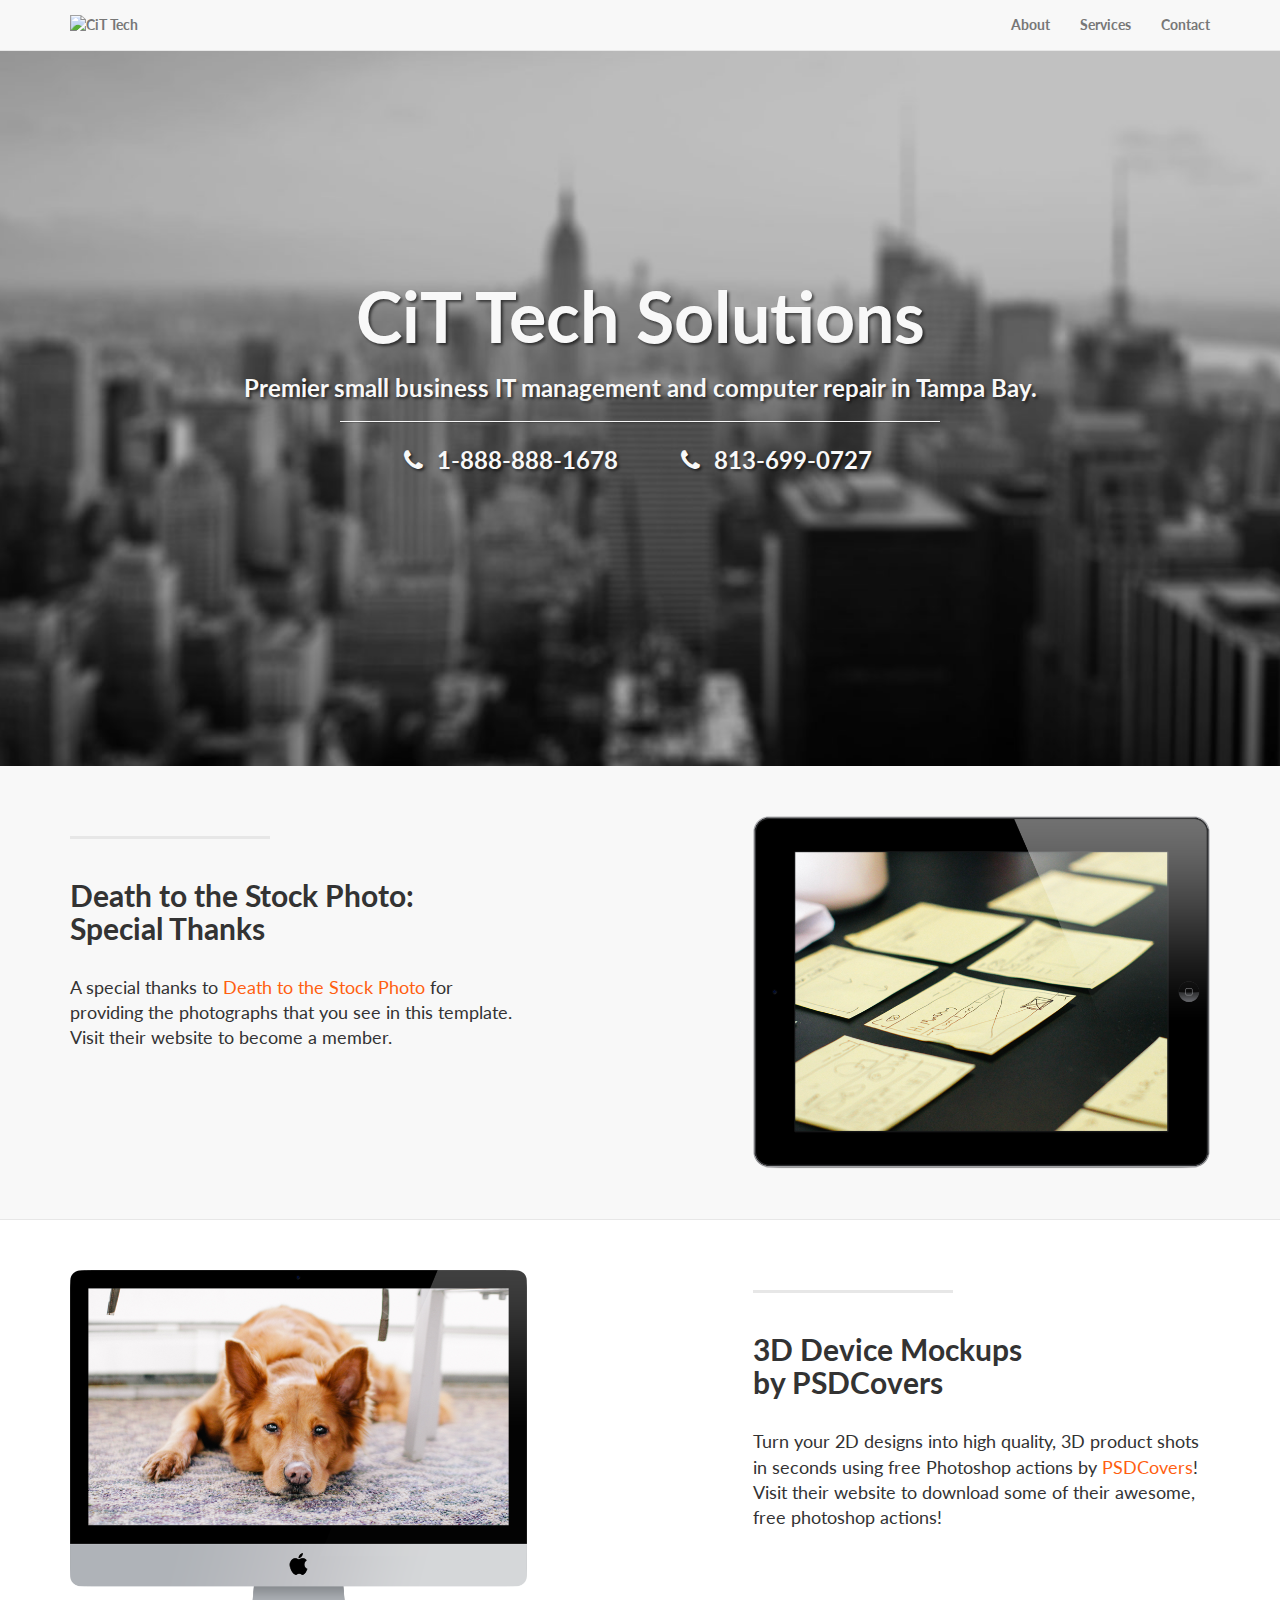
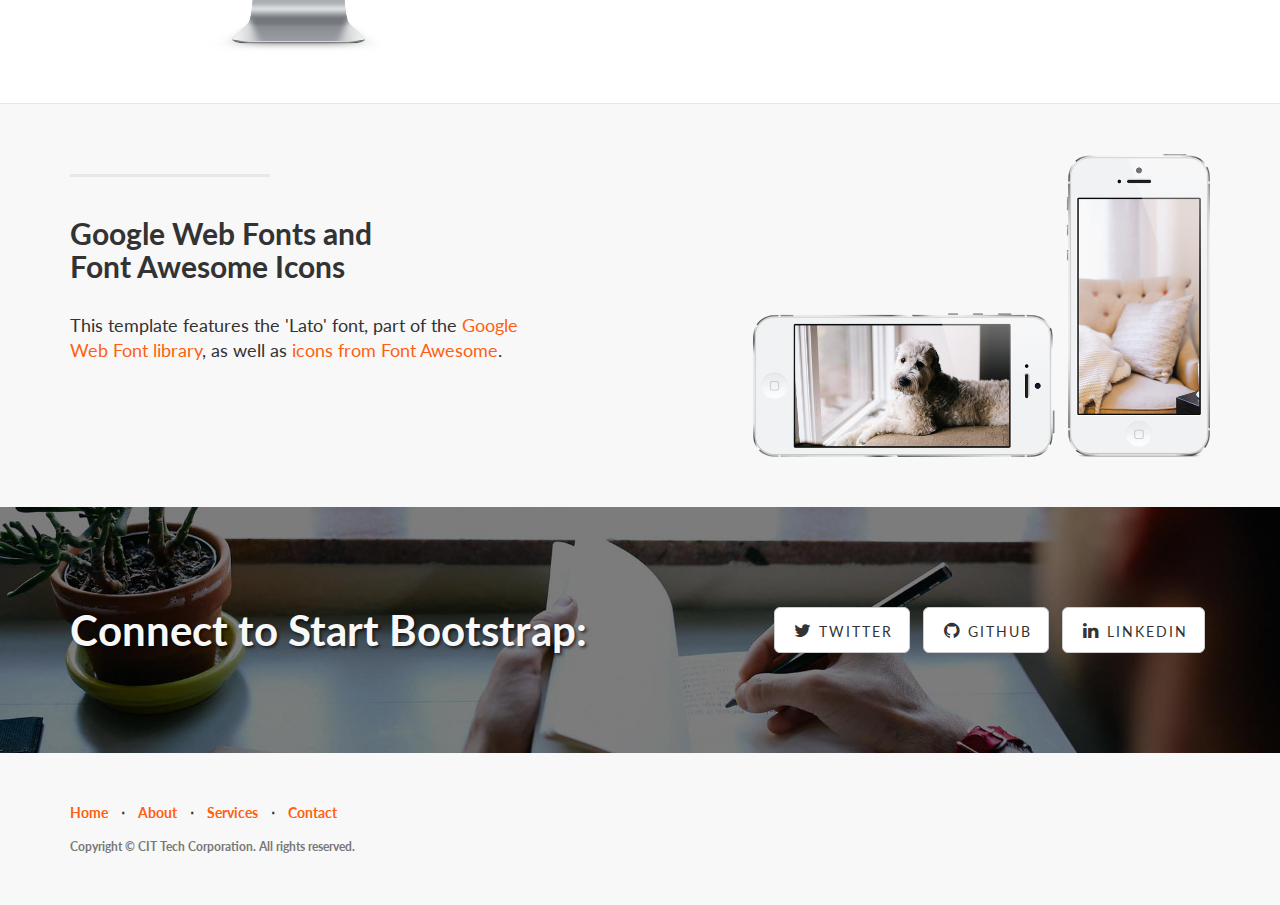
==== src/static/index.html @ b90f265b "Added phone, extra styles" ====
<!DOCTYPE html>
<html lang="en">

<head>

    <meta charset="utf-8">
    <meta http-equiv="X-UA-Compatible" content="IE=edge">
    <meta name="viewport" content="width=device-width, initial-scale=1">
    <meta name="description" content="">
    <meta name="author" content="">

    <title>CIT Tech</title>

    <!-- Bootstrap Core CSS -->
    <link href="css/bootstrap.min.css" rel="stylesheet">

    <!-- Custom CSS -->
    <link href="css/landing-page.css" rel="stylesheet">

    <!-- Custom Fonts -->
    <link href="font-awesome/css/font-awesome.min.css" rel="stylesheet" type="text/css">
    <link href="http://fonts.googleapis.com/css?family=Lato:300,400,700,300italic,400italic,700italic" rel="stylesheet" type="text/css">

    <!-- HTML5 Shim and Respond.js IE8 support of HTML5 elements and media queries -->
    <!-- WARNING: Respond.js doesn't work if you view the page via file:// -->
    <!--[if lt IE 9]>
        <script src="https://oss.maxcdn.com/libs/html5shiv/3.7.0/html5shiv.js"></script>
        <script src="https://oss.maxcdn.com/libs/respond.js/1.4.2/respond.min.js"></script>
    <![endif]-->

</head>

<body>

    <!-- Navigation -->
    <nav class="navbar navbar-default navbar-fixed-top topnav" role="navigation">
        <div class="container topnav">
            <!-- Brand and toggle get grouped for better mobile display -->
            <div class="navbar-header">
                <button type="button" class="navbar-toggle" data-toggle="collapse" data-target="#bs-example-navbar-collapse-1">
                    <span class="sr-only">Toggle navigation</span>
                    <span class="icon-bar"></span>
                    <span class="icon-bar"></span>
                    <span class="icon-bar"></span>
                </button>
                <a class="navbar-brand topnav" href="/">
                    <img src="/img/logo.png" alt="CiT Tech" style="max-width:75px; max-height:22px;">
                </a>
            </div>
            <!-- Collect the nav links, forms, and other content for toggling -->
            <div class="collapse navbar-collapse" id="bs-example-navbar-collapse-1">
                <ul class="nav navbar-nav navbar-right">
                    <li>
                        <a href="#about">About</a>
                    </li>
                    <li>
                        <a href="#services">Services</a>
                    </li>
                    <li>
                        <a href="#contact">Contact</a>
                    </li>
                </ul>
            </div>
            <!-- /.navbar-collapse -->
        </div>
        <!-- /.container -->
    </nav>


    <!-- Header -->
    <a name="about"></a>
    <div class="intro-header">
        <div class="container">

            <div class="row">
                <div class="col-lg-12">
                    <div class="intro-message">
                        <h1>CiT Tech Solutions</h1>
                        <h3>Premier small business IT management and computer repair in Tampa Bay.</h3>
                        <hr class="intro-divider">
                        <ul class="list-inline ">
                            <li style=""><span class="fa fa-phone"></span> 1-888-888-1678</li>
                            <li style=""><span class="fa fa-phone"></span> 813-699-0727</li>
                        </ul>
                    </div>
                </div>
            </div>

        </div>
        <!-- /.container -->

    </div>
    <!-- /.intro-header -->

    <!-- Page Content -->

	<a  name="services"></a>
    <div class="content-section-a">

        <div class="container">
            <div class="row">
                <div class="col-lg-5 col-sm-6">
                    <hr class="section-heading-spacer">
                    <div class="clearfix"></div>
                    <h2 class="section-heading">Death to the Stock Photo:<br>Special Thanks</h2>
                    <p class="lead">A special thanks to <a target="_blank" href="http://join.deathtothestockphoto.com/">Death to the Stock Photo</a> for providing the photographs that you see in this template. Visit their website to become a member.</p>
                </div>
                <div class="col-lg-5 col-lg-offset-2 col-sm-6">
                    <img class="img-responsive" src="img/ipad.png" alt="">
                </div>
            </div>

        </div>
        <!-- /.container -->

    </div>
    <!-- /.content-section-a -->

    <div class="content-section-b">

        <div class="container">

            <div class="row">
                <div class="col-lg-5 col-lg-offset-1 col-sm-push-6  col-sm-6">
                    <hr class="section-heading-spacer">
                    <div class="clearfix"></div>
                    <h2 class="section-heading">3D Device Mockups<br>by PSDCovers</h2>
                    <p class="lead">Turn your 2D designs into high quality, 3D product shots in seconds using free Photoshop actions by <a target="_blank" href="http://www.psdcovers.com/">PSDCovers</a>! Visit their website to download some of their awesome, free photoshop actions!</p>
                </div>
                <div class="col-lg-5 col-sm-pull-6  col-sm-6">
                    <img class="img-responsive" src="img/dog.png" alt="">
                </div>
            </div>

        </div>
        <!-- /.container -->

    </div>
    <!-- /.content-section-b -->

    <div class="content-section-a">

        <div class="container">

            <div class="row">
                <div class="col-lg-5 col-sm-6">
                    <hr class="section-heading-spacer">
                    <div class="clearfix"></div>
                    <h2 class="section-heading">Google Web Fonts and<br>Font Awesome Icons</h2>
                    <p class="lead">This template features the 'Lato' font, part of the <a target="_blank" href="http://www.google.com/fonts">Google Web Font library</a>, as well as <a target="_blank" href="http://fontawesome.io">icons from Font Awesome</a>.</p>
                </div>
                <div class="col-lg-5 col-lg-offset-2 col-sm-6">
                    <img class="img-responsive" src="img/phones.png" alt="">
                </div>
            </div>

        </div>
        <!-- /.container -->

    </div>
    <!-- /.content-section-a -->

	<a  name="contact"></a>
    <div class="banner">

        <div class="container">

            <div class="row">
                <div class="col-lg-6">
                    <h2>Connect to Start Bootstrap:</h2>
                </div>
                <div class="col-lg-6">
                    <ul class="list-inline banner-social-buttons">
                        <li>
                            <a href="https://twitter.com/SBootstrap" class="btn btn-default btn-lg"><i class="fa fa-twitter fa-fw"></i> <span class="network-name">Twitter</span></a>
                        </li>
                        <li>
                            <a href="https://github.com/IronSummitMedia/startbootstrap" class="btn btn-default btn-lg"><i class="fa fa-github fa-fw"></i> <span class="network-name">Github</span></a>
                        </li>
                        <li>
                            <a href="#" class="btn btn-default btn-lg"><i class="fa fa-linkedin fa-fw"></i> <span class="network-name">Linkedin</span></a>
                        </li>
                    </ul>
                </div>
            </div>

        </div>
        <!-- /.container -->

    </div>
    <!-- /.banner -->

    <!-- Footer -->
    <footer>
        <div class="container">
            <div class="row">
                <div class="col-lg-12">
                    <ul class="list-inline">
                        <li>
                            <a href="#">Home</a>
                        </li>
                        <li class="footer-menu-divider">&sdot;</li>
                        <li>
                            <a href="#about">About</a>
                        </li>
                        <li class="footer-menu-divider">&sdot;</li>
                        <li>
                            <a href="#services">Services</a>
                        </li>
                        <li class="footer-menu-divider">&sdot;</li>
                        <li>
                            <a href="#contact">Contact</a>
                        </li>
                    </ul>
                    <p class="copyright text-muted small">Copyright &copy; CIT Tech Corporation. All rights reserved.</p>
                </div>
            </div>
        </div>
    </footer>

    <!-- jQuery -->
    <script src="js/jquery.js"></script>

    <!-- Bootstrap Core JavaScript -->
    <script src="js/bootstrap.min.js"></script>

</body>

</html>
---- src/static/css/landing-page.css ----
/*!
 * Start Bootstrap - Landing Page Bootstrap Theme (http://startbootstrap.com)
 * Code licensed under the Apache License v2.0.
 * For details, see http://www.apache.org/licenses/LICENSE-2.0.
 */

body,
html {
    width: 100%;
    height: 100%;
}

body,
h1,
h2,
h3,
h4,
h5,
h6 {
    font-family: "Lato","Helvetica Neue",Helvetica,Arial,sans-serif;
    font-weight: 700;
}

a {
    color: #ff5f11;
}

a:hover, a:focus {
    color: #b75f34;
}

.topnav {
    font-size: 14px; 
}

.lead {
    font-size: 18px;
    font-weight: 400;
}

.intro-header {
    padding-top: 50px; /* If you're making other pages, make sure there is 50px of padding to make sure the navbar doesn't overlap content! */
    padding-bottom: 50px;
    text-align: center;
    color: #f8f8f8;
    background: url(../img/intro-city-bg2.jpg) no-repeat center center;
    background-size: cover;
}

.intro-message {
    position: relative;
    padding-top: 20%;
    padding-bottom: 20%;
}

.intro-message > h1 {
    margin: 0;
    text-shadow: 2px 2px 3px rgba(0,0,0,0.6);
    font-size: 5em;
}

.intro-divider {
    width: 600px;
    border-top: 1px solid #f8f8f8;
    border-bottom: 1px solid rgba(0,0,0,0.2);
}

.intro-message > h3 {
    text-shadow: 2px 2px 3px rgba(0,0,0,0.6);
}

.intro-message > ul.list-inline li:last-child {
    margin-left: 35px;
}

.intro-message > ul.list-inline li {
    font-size: 24px;
    margin: 0 15px;
    text-shadow: 2px 2px 3px rgba(0,0,0,0.6);
}

.intro-message > ul.list-inline li > span.fa {
    margin-right: 8px;
}

@media(max-width:767px) {
    .intro-message {
        padding-bottom: 15%;
    }

    .intro-message > h1 {
        font-size: 3em;
    }

    ul.intro-social-buttons > li {
        display: block;
        margin-bottom: 20px;
        padding: 0;
    }

    ul.intro-social-buttons > li:last-child {
        margin-bottom: 0;
    }

    .intro-divider {
        width: 100%;
    }
}

.network-name {
    text-transform: uppercase;
    font-size: 14px;
    font-weight: 400;
    letter-spacing: 2px;
}

.content-section-a {
    padding: 50px 0;
    background-color: #f8f8f8;
}

.content-section-b {
    padding: 50px 0;
    border-top: 1px solid #e7e7e7;
    border-bottom: 1px solid #e7e7e7;
}

.section-heading {
    margin-bottom: 30px;
}

.section-heading-spacer {
    float: left;
    width: 200px;
    border-top: 3px solid #e7e7e7;
}

.banner {
    padding: 100px 0;
    color: #f8f8f8;
    background: url(../img/banner-bg.jpg) no-repeat center center;
    background-size: cover;
}

.banner h2 {
    margin: 0;
    text-shadow: 2px 2px 3px rgba(0,0,0,0.6);
    font-size: 3em;
}

.banner ul {
    margin-bottom: 0;
}

.banner-social-buttons {
    float: right;
    margin-top: 0;
}

@media(max-width:1199px) {
    ul.banner-social-buttons {
        float: left;
        margin-top: 15px;
    }
}

@media(max-width:767px) {
    .banner h2 {
        margin: 0;
        text-shadow: 2px 2px 3px rgba(0,0,0,0.6);
        font-size: 3em;
    }

    ul.banner-social-buttons > li {
        display: block;
        margin-bottom: 20px;
        padding: 0;
    }

    ul.banner-social-buttons > li:last-child {
        margin-bottom: 0;
    }
}

footer {
    padding: 50px 0;
    background-color: #f8f8f8;
}

p.copyright {
    margin: 15px 0 0;
}
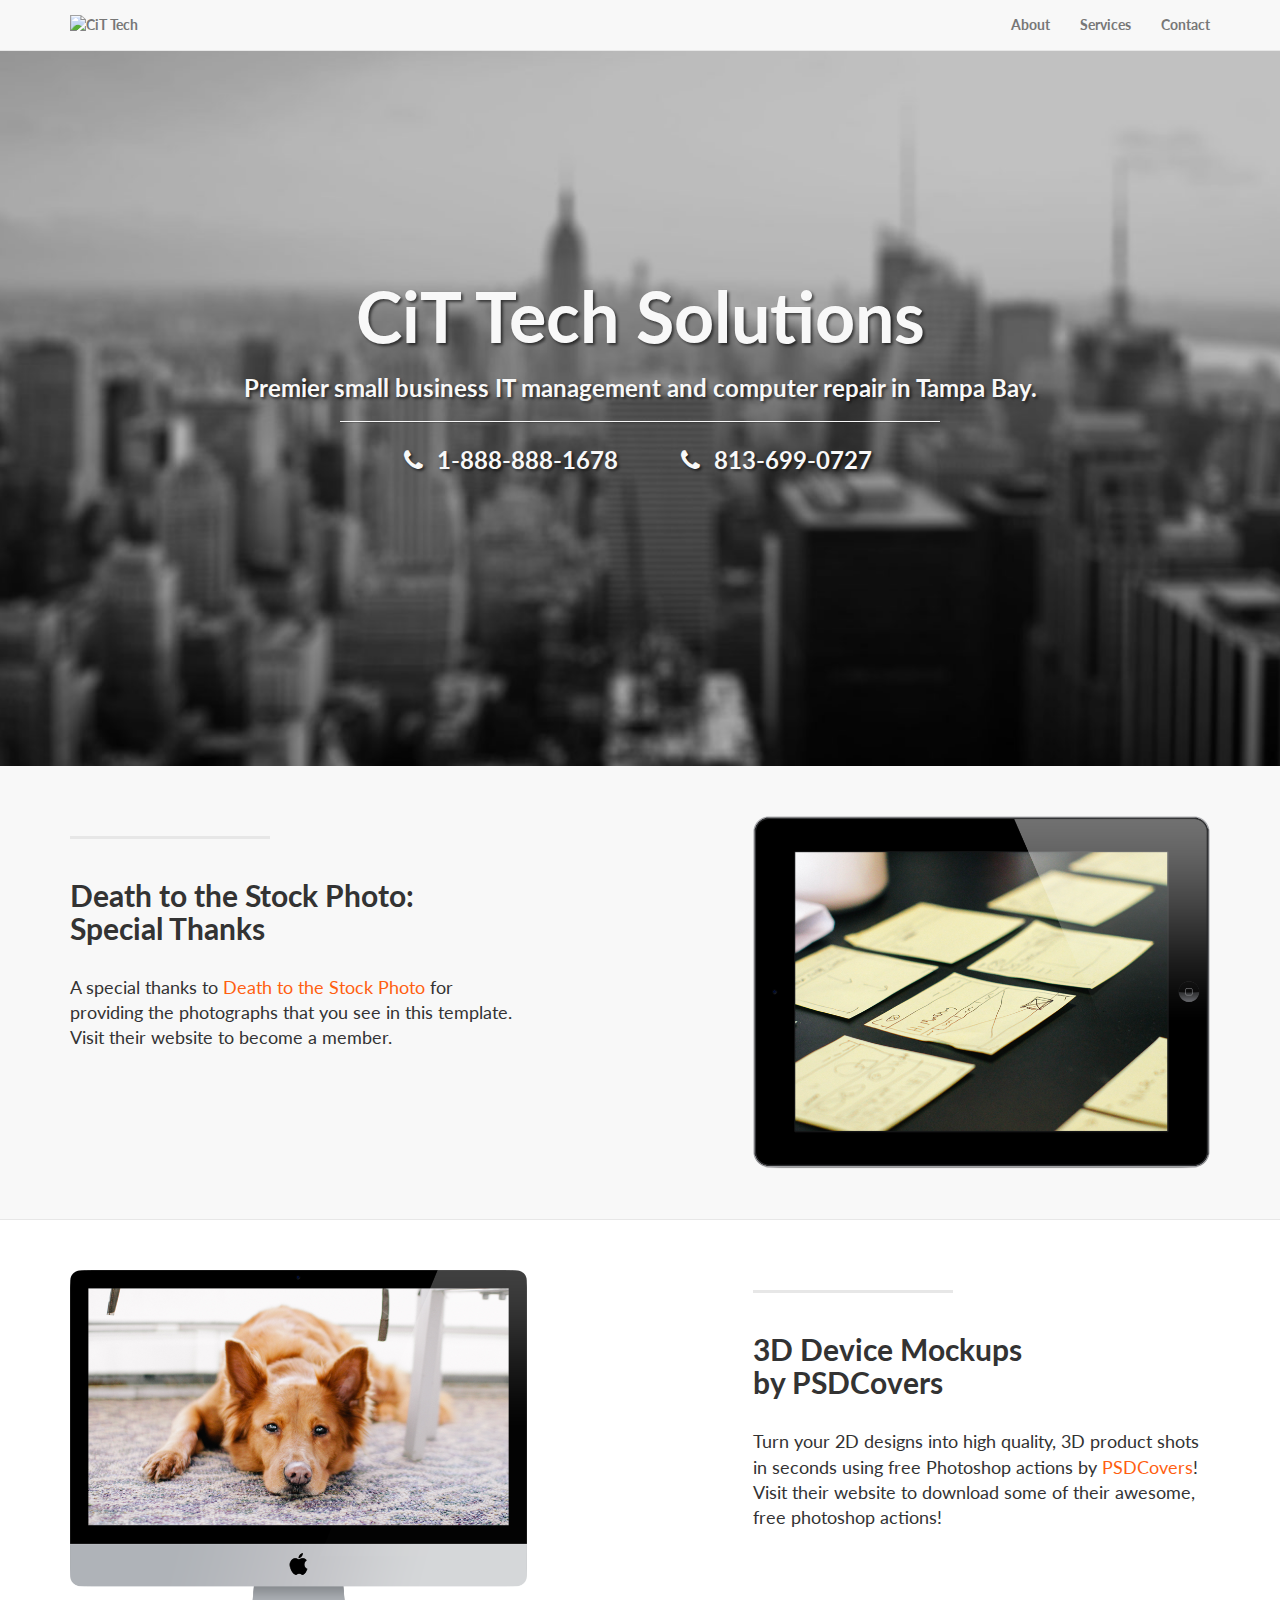
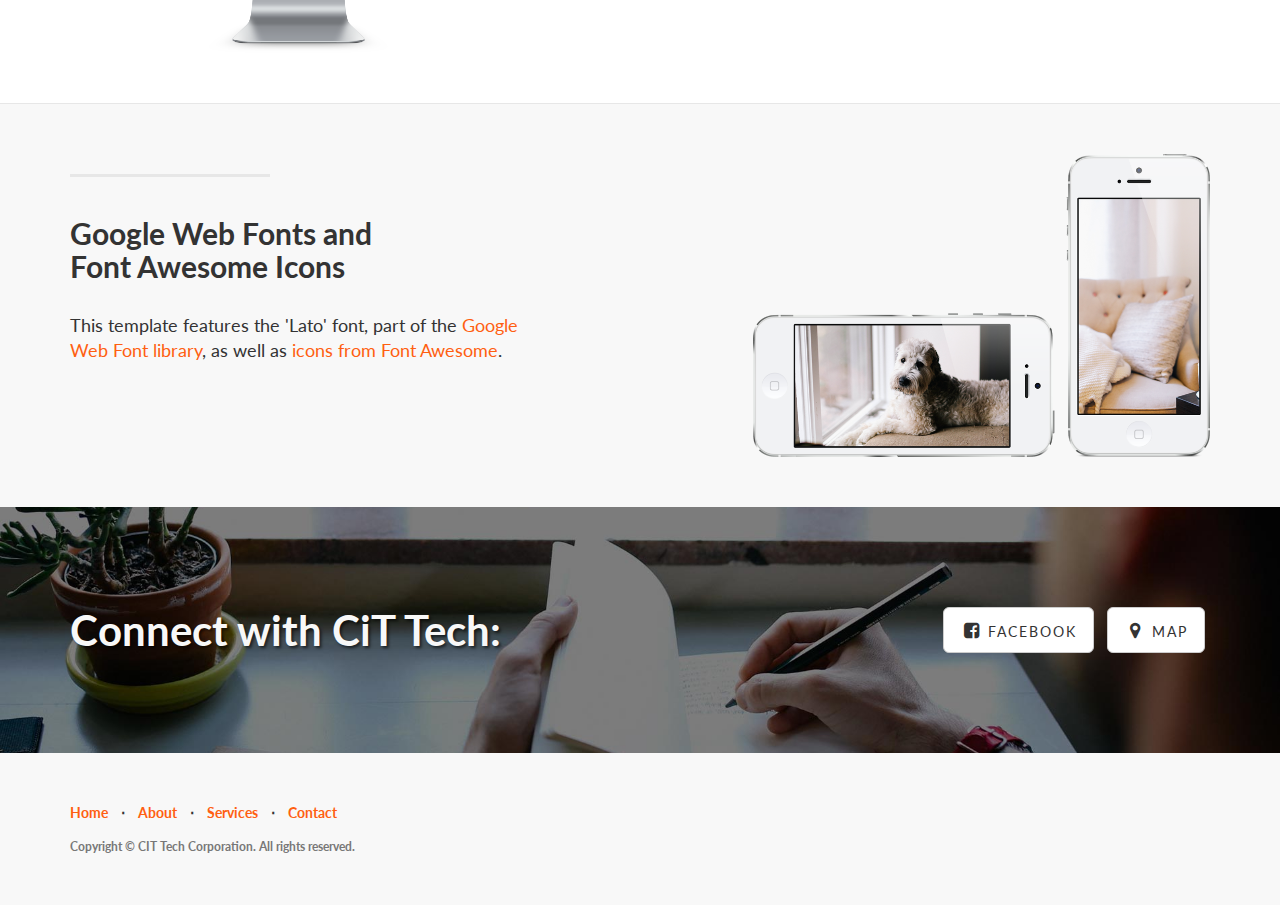
==== commit b93b9aaa: "More updates, social, etc" ====
--- a/src/static/index.html
+++ b/src/static/index.html
@@ -167,18 +167,15 @@
 
             <div class="row">
                 <div class="col-lg-6">
-                    <h2>Connect to Start Bootstrap:</h2>
+                    <h2>Connect with CiT Tech:</h2>
                 </div>
                 <div class="col-lg-6">
                     <ul class="list-inline banner-social-buttons">
                         <li>
-                            <a href="https://twitter.com/SBootstrap" class="btn btn-default btn-lg"><i class="fa fa-twitter fa-fw"></i> <span class="network-name">Twitter</span></a>
-                        </li>
-                        <li>
-                            <a href="https://github.com/IronSummitMedia/startbootstrap" class="btn btn-default btn-lg"><i class="fa fa-github fa-fw"></i> <span class="network-name">Github</span></a>
-                        </li>
-                        <li>
-                            <a href="#" class="btn btn-default btn-lg"><i class="fa fa-linkedin fa-fw"></i> <span class="network-name">Linkedin</span></a>
+                            <a href="https://www.facebook.com/CITtechcorporation" class="btn btn-default btn-lg"><i class="fa fa-facebook-square fa-fw"></i> <span class="network-name">Facebook</span></a>
+                        </li>
+                        <li>
+                            <a href="https://goo.gl/maps/MzI7w" class="btn btn-default btn-lg"><i class="fa fa-map-marker fa-fw"></i> <span class="network-name">Map</span></a>
                         </li>
                     </ul>
                 </div>
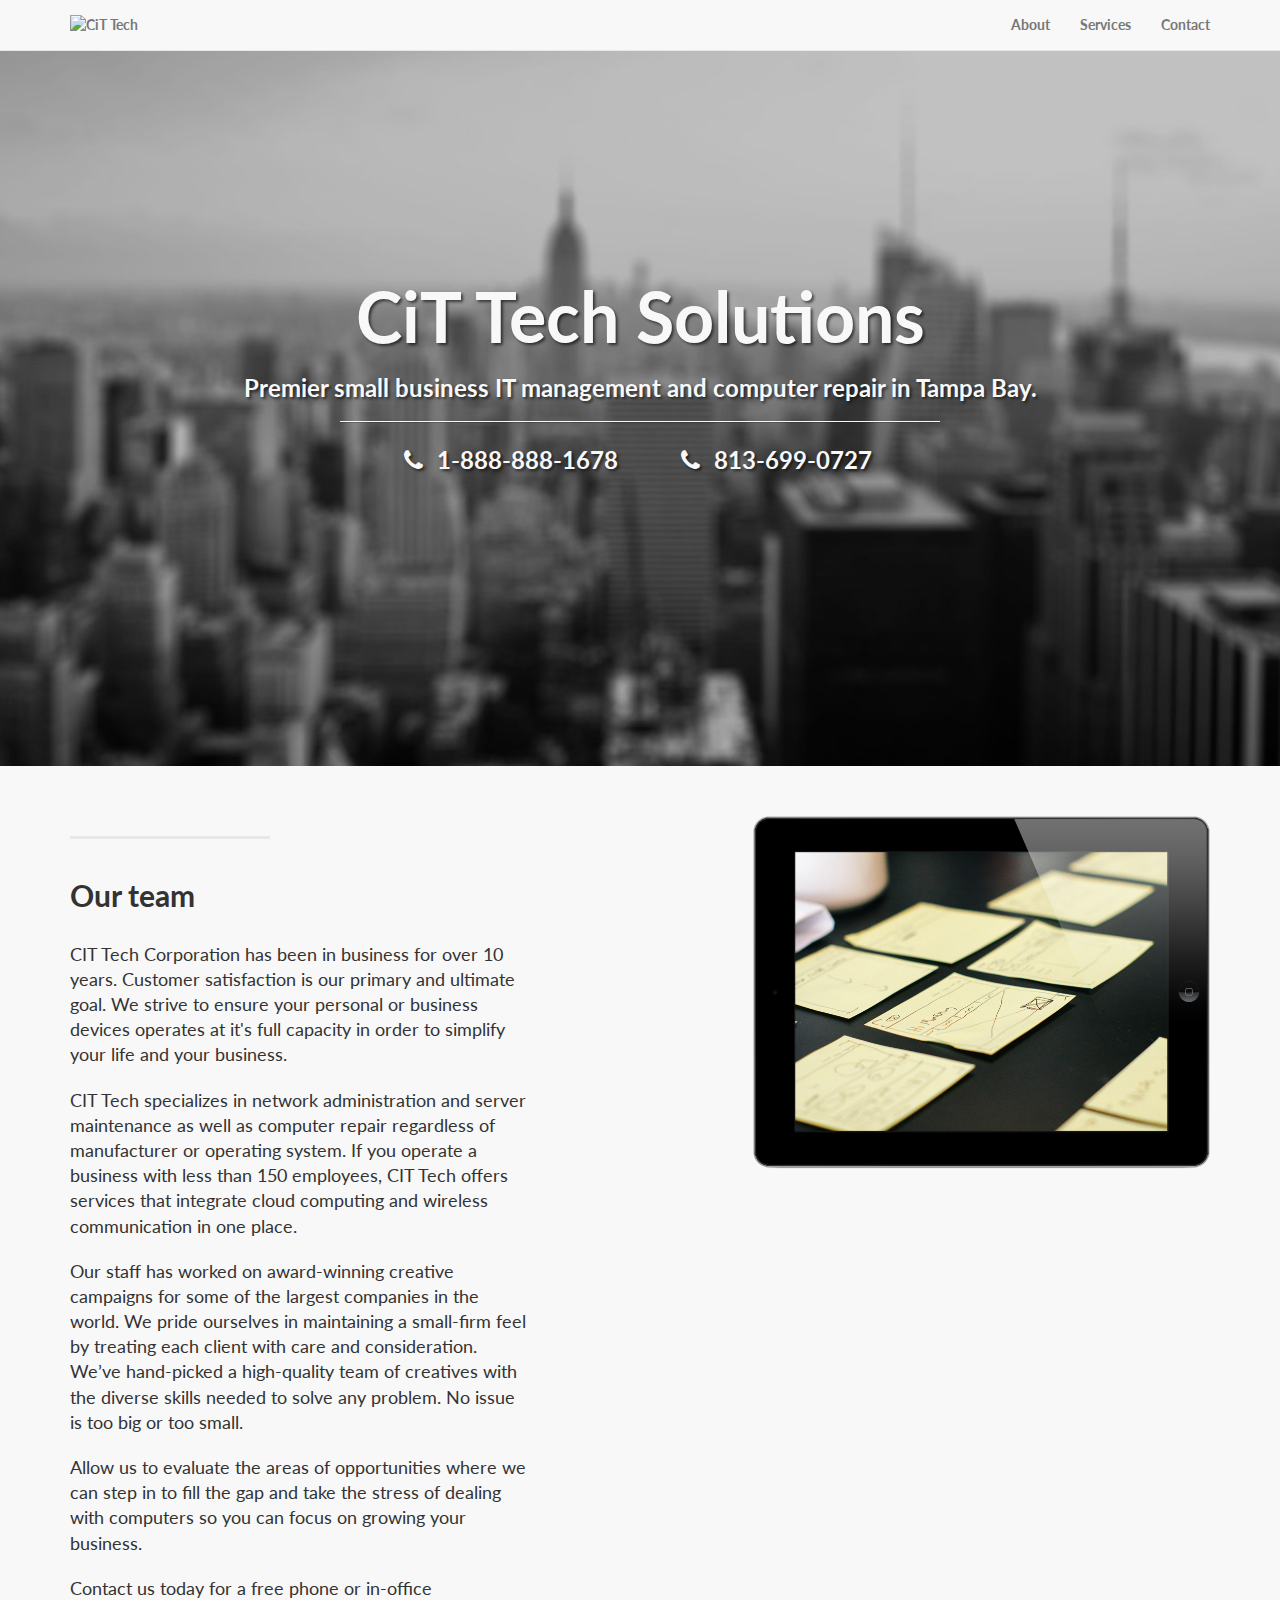
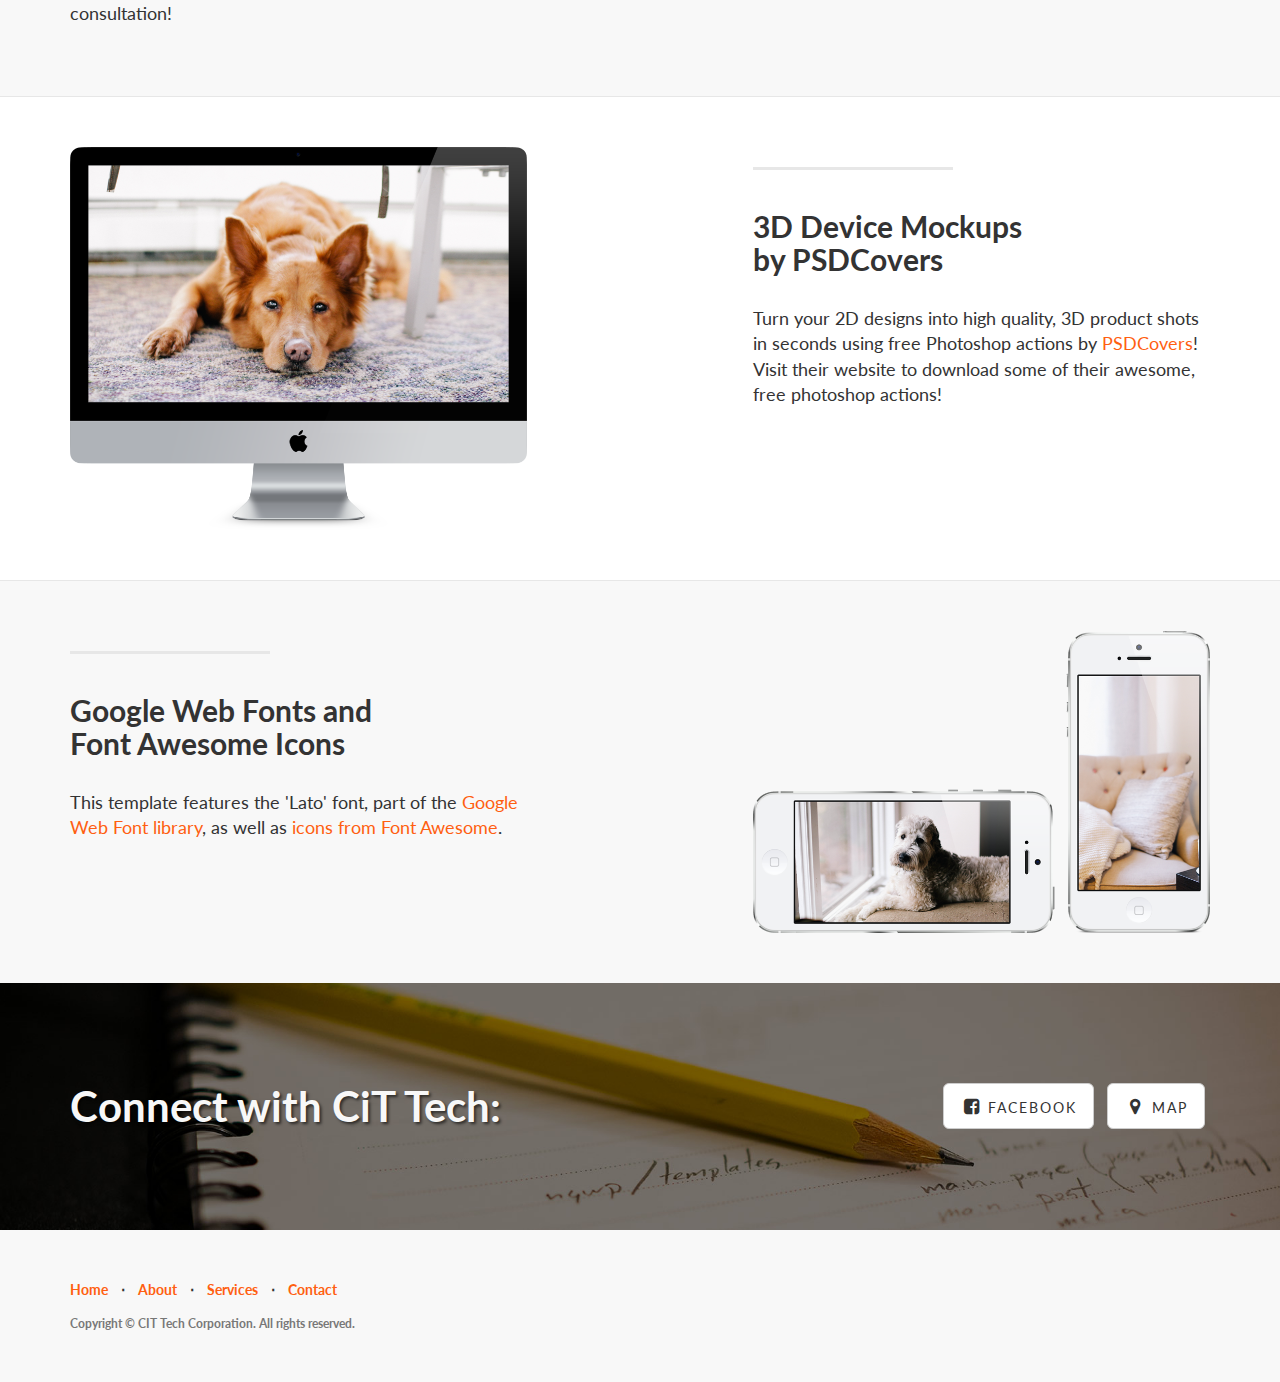
==== commit fa268833: "Added team text" ====
--- a/src/static/index.html
+++ b/src/static/index.html
@@ -102,8 +102,17 @@
                 <div class="col-lg-5 col-sm-6">
                     <hr class="section-heading-spacer">
                     <div class="clearfix"></div>
-                    <h2 class="section-heading">Death to the Stock Photo:<br>Special Thanks</h2>
-                    <p class="lead">A special thanks to <a target="_blank" href="http://join.deathtothestockphoto.com/">Death to the Stock Photo</a> for providing the photographs that you see in this template. Visit their website to become a member.</p>
+                    <h2 class="section-heading">Our team</h2>
+                    <p class="lead">CIT Tech Corporation has been in business for over 10 years. Customer satisfaction is our primary and ultimate goal. We strive to ensure your personal or business devices operates at it's full capacity in order to simplify your life and your business.</p>
+
+                    <p class="lead">CIT Tech specializes in network administration and server maintenance as well as computer repair regardless of manufacturer or operating system. 
+If you operate a business with less than 150 employees, CIT Tech offers services that  integrate cloud computing and wireless communication in one place.</p>
+
+                    <p class="lead">Our staff has worked on award-winning creative campaigns for some of the largest companies in the world. We pride ourselves in maintaining a small-firm feel by treating each client with care and consideration. We’ve hand-picked a high-quality team of creatives with the diverse skills needed to solve any problem. No issue is too big or too small.</p>
+
+                    <p class="lead">Allow us to evaluate the areas of opportunities where we can step in to fill the gap and take the stress of dealing with computers so you can focus on growing your business.</p>
+
+                    <p class="lead">Contact us today for a free phone or in-office consultation!</p>
                 </div>
                 <div class="col-lg-5 col-lg-offset-2 col-sm-6">
                     <img class="img-responsive" src="img/ipad.png" alt="">
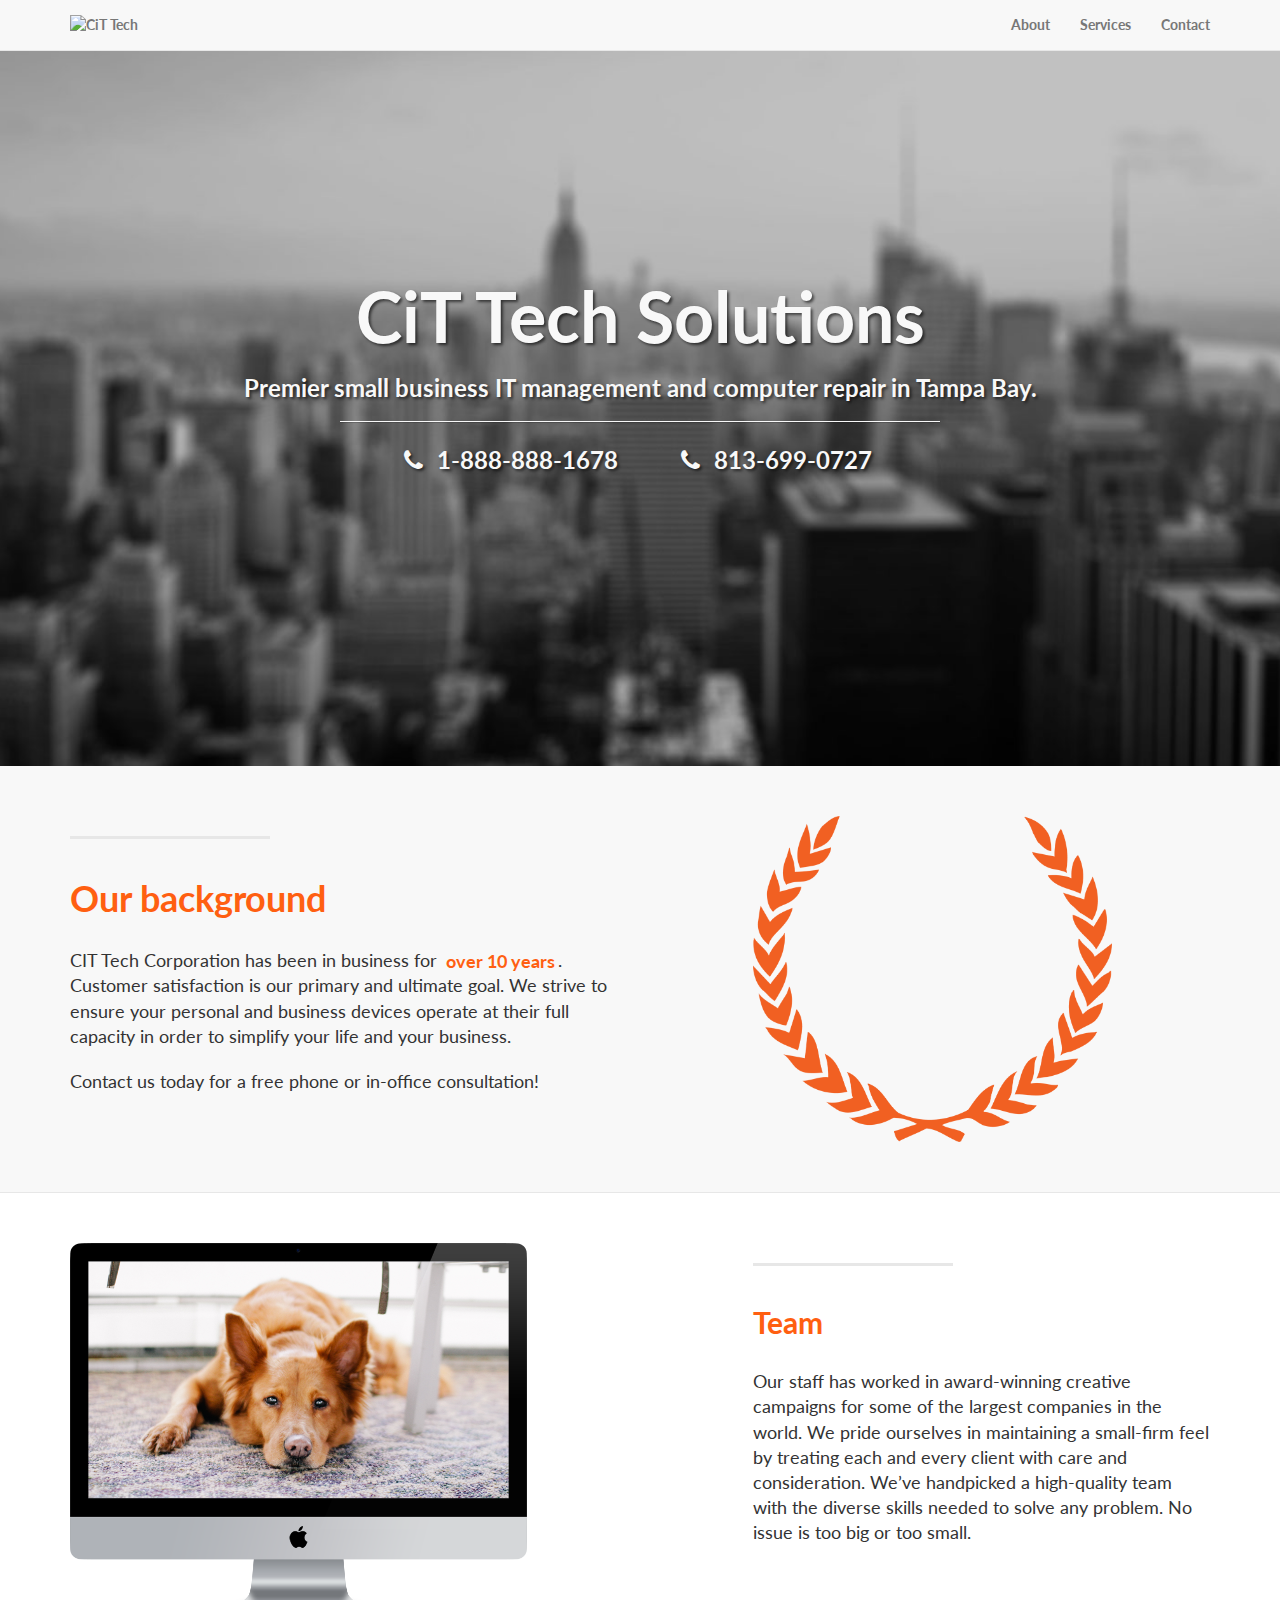
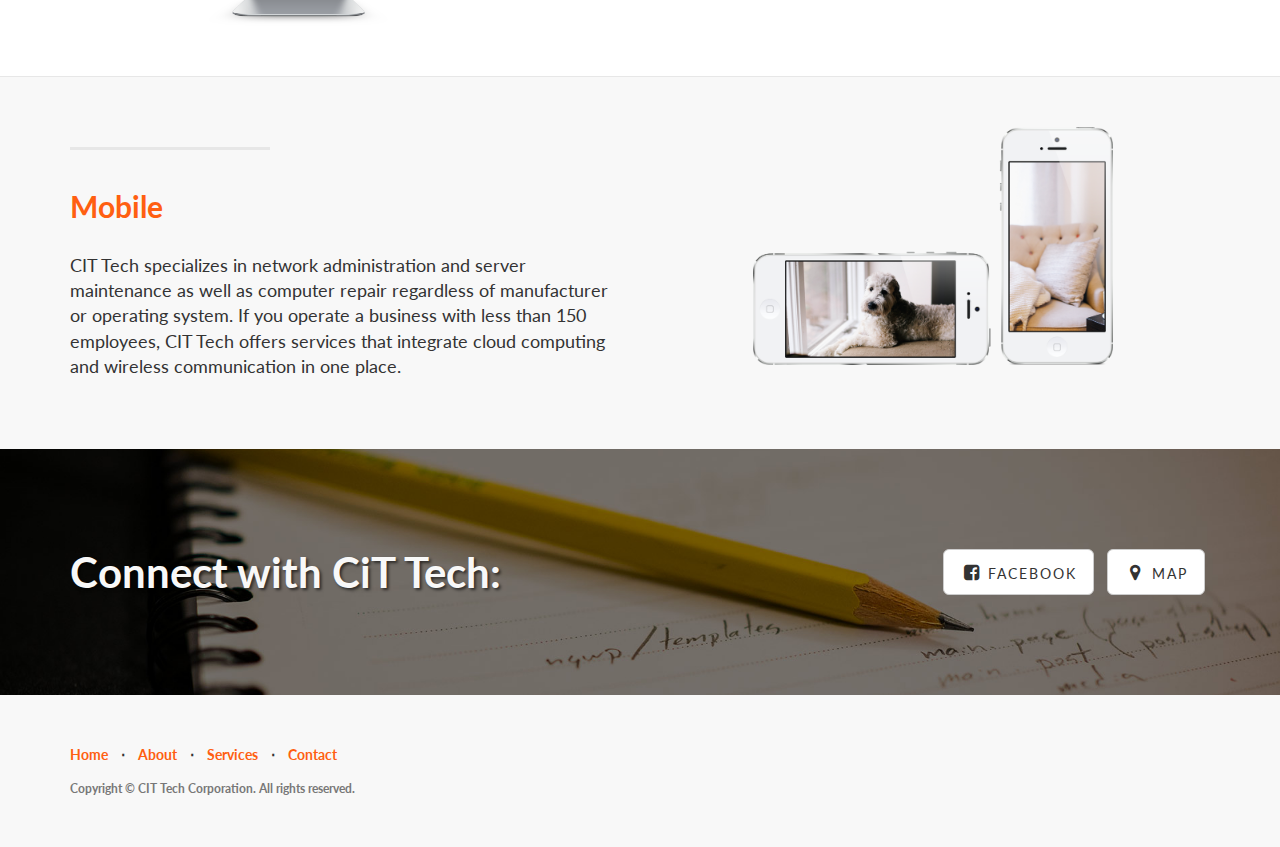
==== commit 5aa5f062: "Text changes, added olive wreath" ====
--- a/src/static/index.html
+++ b/src/static/index.html
@@ -99,23 +99,16 @@
 
         <div class="container">
             <div class="row">
-                <div class="col-lg-5 col-sm-6">
+                <div class="col-lg-6 col-sm-6">
                     <hr class="section-heading-spacer">
                     <div class="clearfix"></div>
-                    <h2 class="section-heading">Our team</h2>
-                    <p class="lead">CIT Tech Corporation has been in business for over 10 years. Customer satisfaction is our primary and ultimate goal. We strive to ensure your personal or business devices operates at it's full capacity in order to simplify your life and your business.</p>
-
-                    <p class="lead">CIT Tech specializes in network administration and server maintenance as well as computer repair regardless of manufacturer or operating system. 
-If you operate a business with less than 150 employees, CIT Tech offers services that  integrate cloud computing and wireless communication in one place.</p>
-
-                    <p class="lead">Our staff has worked on award-winning creative campaigns for some of the largest companies in the world. We pride ourselves in maintaining a small-firm feel by treating each client with care and consideration. We’ve hand-picked a high-quality team of creatives with the diverse skills needed to solve any problem. No issue is too big or too small.</p>
-
-                    <p class="lead">Allow us to evaluate the areas of opportunities where we can step in to fill the gap and take the stress of dealing with computers so you can focus on growing your business.</p>
+                    <h1 class="section-heading">Our background</h1>
+                    <p class="lead">CIT Tech Corporation has been in business for <mark>over 10 years</mark>. Customer satisfaction is our primary and ultimate goal. We strive to ensure your personal and business devices operate at their full capacity in order to simplify your life and your business.</p>
 
                     <p class="lead">Contact us today for a free phone or in-office consultation!</p>
                 </div>
-                <div class="col-lg-5 col-lg-offset-2 col-sm-6">
-                    <img class="img-responsive" src="img/ipad.png" alt="">
+                <div class="col-lg-4 col-lg-offset-1 col-sm-6">
+                    <img class="img-responsive" src="img/olive-wreath-orange.png" alt="10-years in business">
                 </div>
             </div>
 
@@ -133,8 +126,10 @@
                 <div class="col-lg-5 col-lg-offset-1 col-sm-push-6  col-sm-6">
                     <hr class="section-heading-spacer">
                     <div class="clearfix"></div>
-                    <h2 class="section-heading">3D Device Mockups<br>by PSDCovers</h2>
-                    <p class="lead">Turn your 2D designs into high quality, 3D product shots in seconds using free Photoshop actions by <a target="_blank" href="http://www.psdcovers.com/">PSDCovers</a>! Visit their website to download some of their awesome, free photoshop actions!</p>
+                    <h2 class="section-heading">Team</h2>
+
+                    <p class="lead">Our staff has worked in award-winning creative campaigns for some of the largest companies in the world. We pride ourselves in maintaining a small-firm feel by treating each and every client with care and consideration. We’ve handpicked a high-quality team with the diverse skills needed to solve any problem. No issue is too big or too small.</p>
+
                 </div>
                 <div class="col-lg-5 col-sm-pull-6  col-sm-6">
                     <img class="img-responsive" src="img/dog.png" alt="">
@@ -152,13 +147,13 @@
         <div class="container">
 
             <div class="row">
-                <div class="col-lg-5 col-sm-6">
+                <div class="col-lg-6 col-sm-6">
                     <hr class="section-heading-spacer">
                     <div class="clearfix"></div>
-                    <h2 class="section-heading">Google Web Fonts and<br>Font Awesome Icons</h2>
-                    <p class="lead">This template features the 'Lato' font, part of the <a target="_blank" href="http://www.google.com/fonts">Google Web Font library</a>, as well as <a target="_blank" href="http://fontawesome.io">icons from Font Awesome</a>.</p>
-                </div>
-                <div class="col-lg-5 col-lg-offset-2 col-sm-6">
+                    <h2 class="section-heading">Mobile</h2>
+                    <p class="lead">CIT Tech specializes in network administration and server maintenance as well as computer repair regardless of manufacturer or operating system. If you operate a business with less than 150 employees, CIT Tech offers services that integrate cloud computing and wireless communication in one place.</p>
+                </div>
+                <div class="col-lg-4 col-lg-offset-1 col-sm-6">
                     <img class="img-responsive" src="img/phones.png" alt="">
                 </div>
             </div>
--- a/src/static/css/landing-page.css
+++ b/src/static/css/landing-page.css
@@ -27,6 +27,12 @@
 
 a:hover, a:focus {
     color: #b75f34;
+}
+
+mark, .mark {
+    background-color: transparent;
+    font-weight: bold;
+    color: #ff5f11;
 }
 
 .topnav {
@@ -127,6 +133,7 @@
 
 .section-heading {
     margin-bottom: 30px;
+    color: #ff5f11;
 }
 
 .section-heading-spacer {
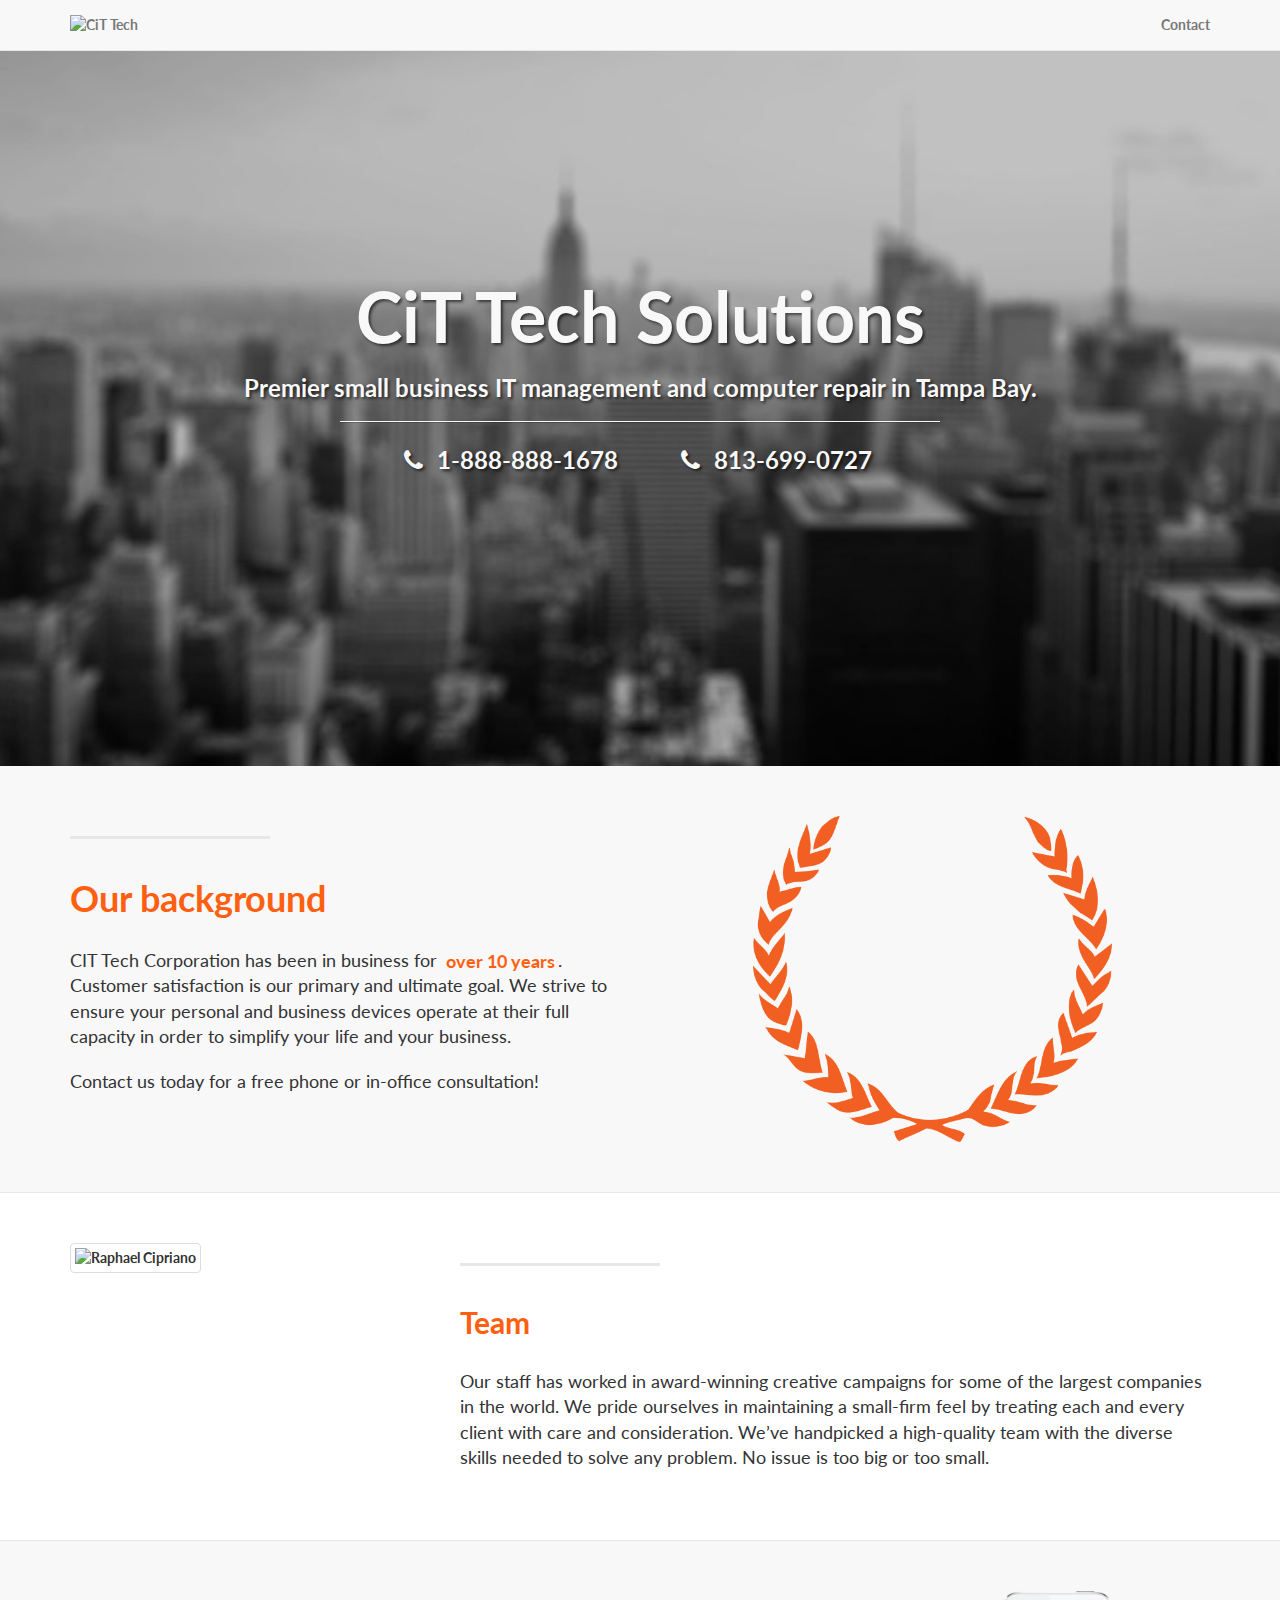
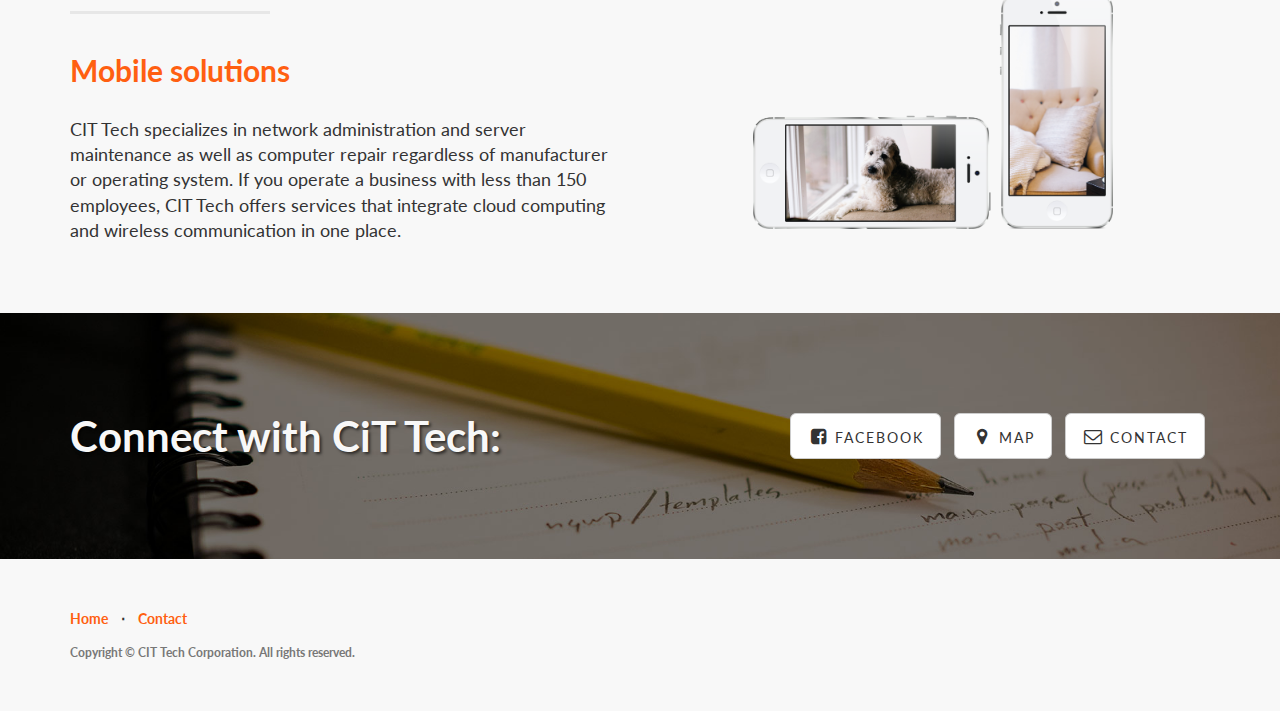
==== commit a64003b9: "Updated page, links to new Contact page" ====
--- a/src/static/index.html
+++ b/src/static/index.html
@@ -9,7 +9,7 @@
     <meta name="description" content="">
     <meta name="author" content="">
 
-    <title>CIT Tech</title>
+    <title>CiT Tech - Call 1-888-888-1678</title>
 
     <!-- Bootstrap Core CSS -->
     <link href="css/bootstrap.min.css" rel="stylesheet">
@@ -51,13 +51,7 @@
             <div class="collapse navbar-collapse" id="bs-example-navbar-collapse-1">
                 <ul class="nav navbar-nav navbar-right">
                     <li>
-                        <a href="#about">About</a>
-                    </li>
-                    <li>
-                        <a href="#services">Services</a>
-                    </li>
-                    <li>
-                        <a href="#contact">Contact</a>
+                        <a href="/contact">Contact</a>
                     </li>
                 </ul>
             </div>
@@ -66,9 +60,7 @@
         <!-- /.container -->
     </nav>
 
-
     <!-- Header -->
-    <a name="about"></a>
     <div class="intro-header">
         <div class="container">
 
@@ -93,7 +85,6 @@
     <!-- /.intro-header -->
 
     <!-- Page Content -->
-
 	<a  name="services"></a>
     <div class="content-section-a">
 
@@ -123,7 +114,10 @@
         <div class="container">
 
             <div class="row">
-                <div class="col-lg-5 col-lg-offset-1 col-sm-push-6  col-sm-6">
+                <div class="col-lg-3 col-sm-6">
+                    <img class="img-responsive img-thumbnail" src="img/rc-2013.jpg" alt="Raphael Cipriano">
+                </div>
+                <div class="col-lg-8 col-lg-offset-1 col-sm-6">
                     <hr class="section-heading-spacer">
                     <div class="clearfix"></div>
                     <h2 class="section-heading">Team</h2>
@@ -131,9 +125,6 @@
                     <p class="lead">Our staff has worked in award-winning creative campaigns for some of the largest companies in the world. We pride ourselves in maintaining a small-firm feel by treating each and every client with care and consideration. We’ve handpicked a high-quality team with the diverse skills needed to solve any problem. No issue is too big or too small.</p>
 
                 </div>
-                <div class="col-lg-5 col-sm-pull-6  col-sm-6">
-                    <img class="img-responsive" src="img/dog.png" alt="">
-                </div>
             </div>
 
         </div>
@@ -150,7 +141,7 @@
                 <div class="col-lg-6 col-sm-6">
                     <hr class="section-heading-spacer">
                     <div class="clearfix"></div>
-                    <h2 class="section-heading">Mobile</h2>
+                    <h2 class="section-heading">Mobile solutions</h2>
                     <p class="lead">CIT Tech specializes in network administration and server maintenance as well as computer repair regardless of manufacturer or operating system. If you operate a business with less than 150 employees, CIT Tech offers services that integrate cloud computing and wireless communication in one place.</p>
                 </div>
                 <div class="col-lg-4 col-lg-offset-1 col-sm-6">
@@ -164,7 +155,6 @@
     </div>
     <!-- /.content-section-a -->
 
-	<a  name="contact"></a>
     <div class="banner">
 
         <div class="container">
@@ -181,6 +171,9 @@
                         <li>
                             <a href="https://goo.gl/maps/MzI7w" class="btn btn-default btn-lg"><i class="fa fa-map-marker fa-fw"></i> <span class="network-name">Map</span></a>
                         </li>
+                        <li>
+                            <a href="/contact" class="btn btn-default btn-lg"><i class="fa fa-envelope-o fa-fw"></i> <span class="network-name">Contact</span></a>
+                        </li>
                     </ul>
                 </div>
             </div>
@@ -198,19 +191,11 @@
                 <div class="col-lg-12">
                     <ul class="list-inline">
                         <li>
-                            <a href="#">Home</a>
+                            <a href="/">Home</a>
                         </li>
                         <li class="footer-menu-divider">&sdot;</li>
                         <li>
-                            <a href="#about">About</a>
-                        </li>
-                        <li class="footer-menu-divider">&sdot;</li>
-                        <li>
-                            <a href="#services">Services</a>
-                        </li>
-                        <li class="footer-menu-divider">&sdot;</li>
-                        <li>
-                            <a href="#contact">Contact</a>
+                            <a href="/contact">Contact</a>
                         </li>
                     </ul>
                     <p class="copyright text-muted small">Copyright &copy; CIT Tech Corporation. All rights reserved.</p>
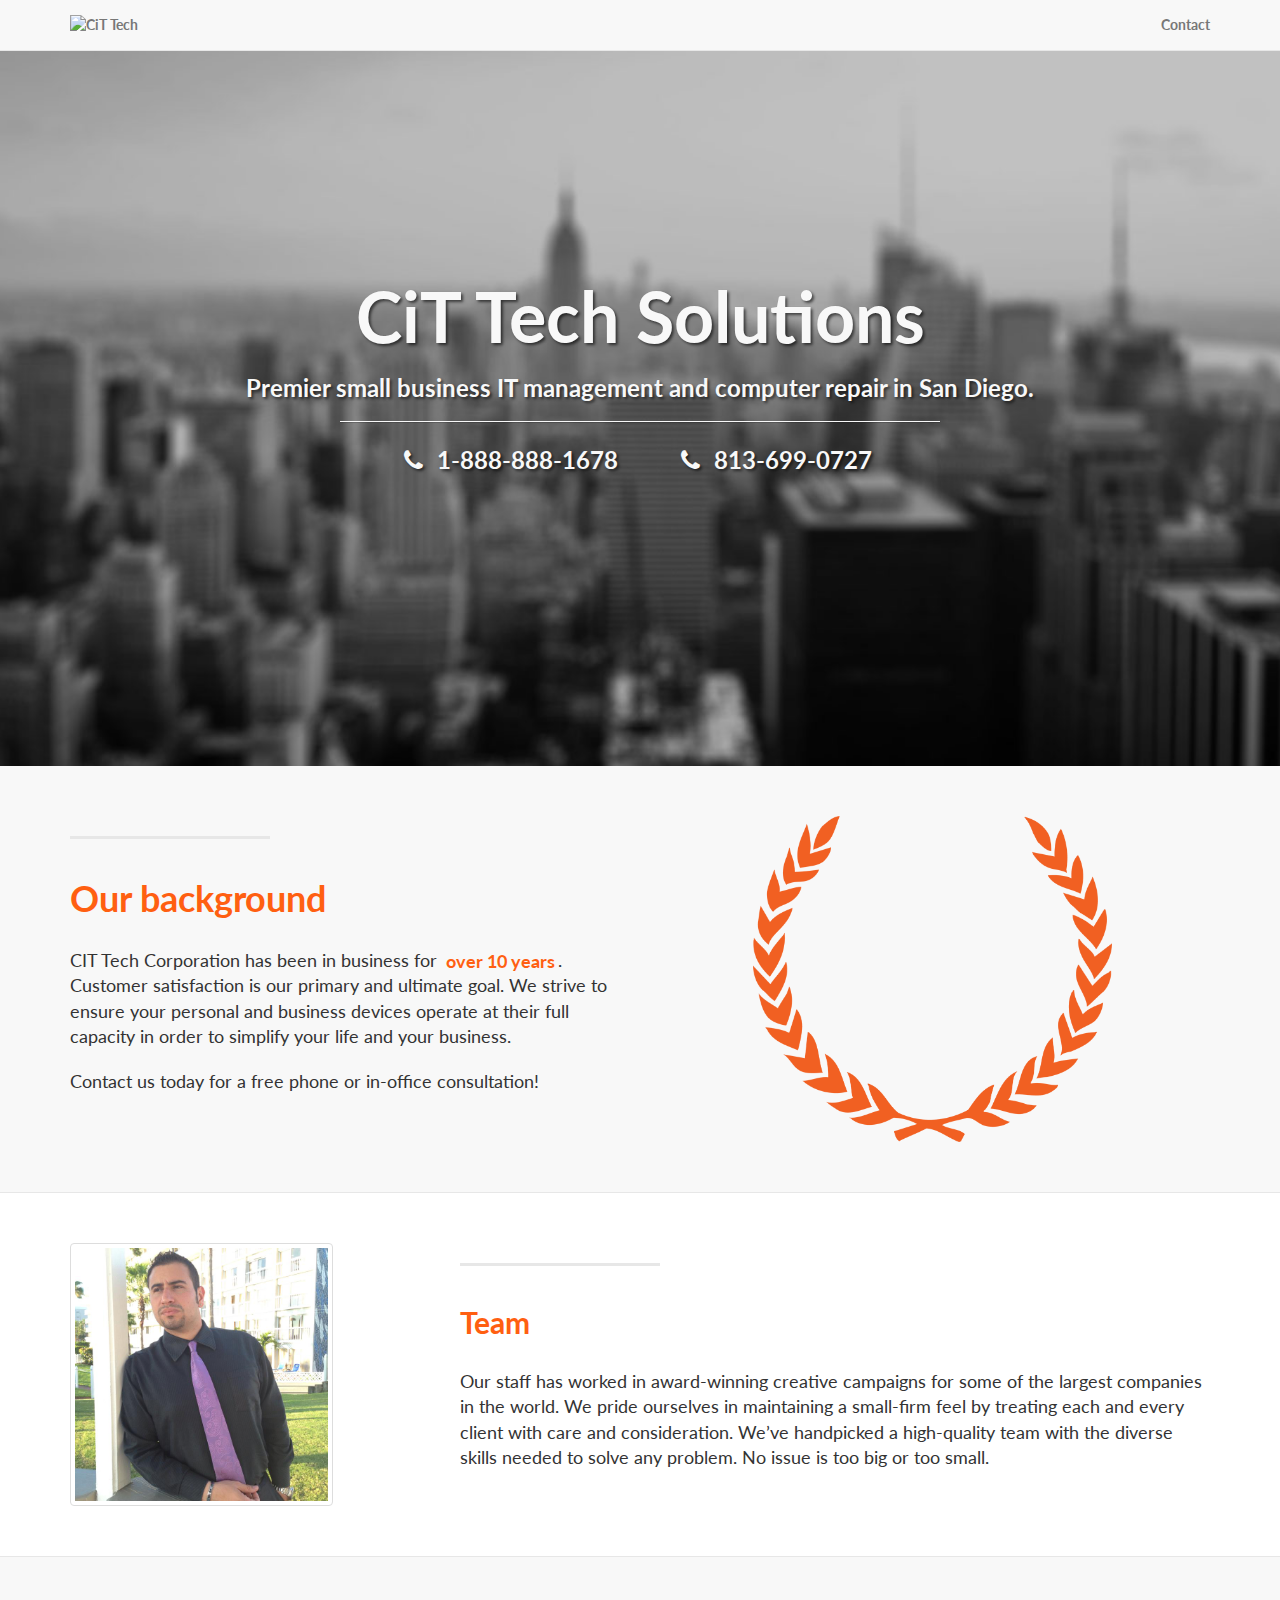
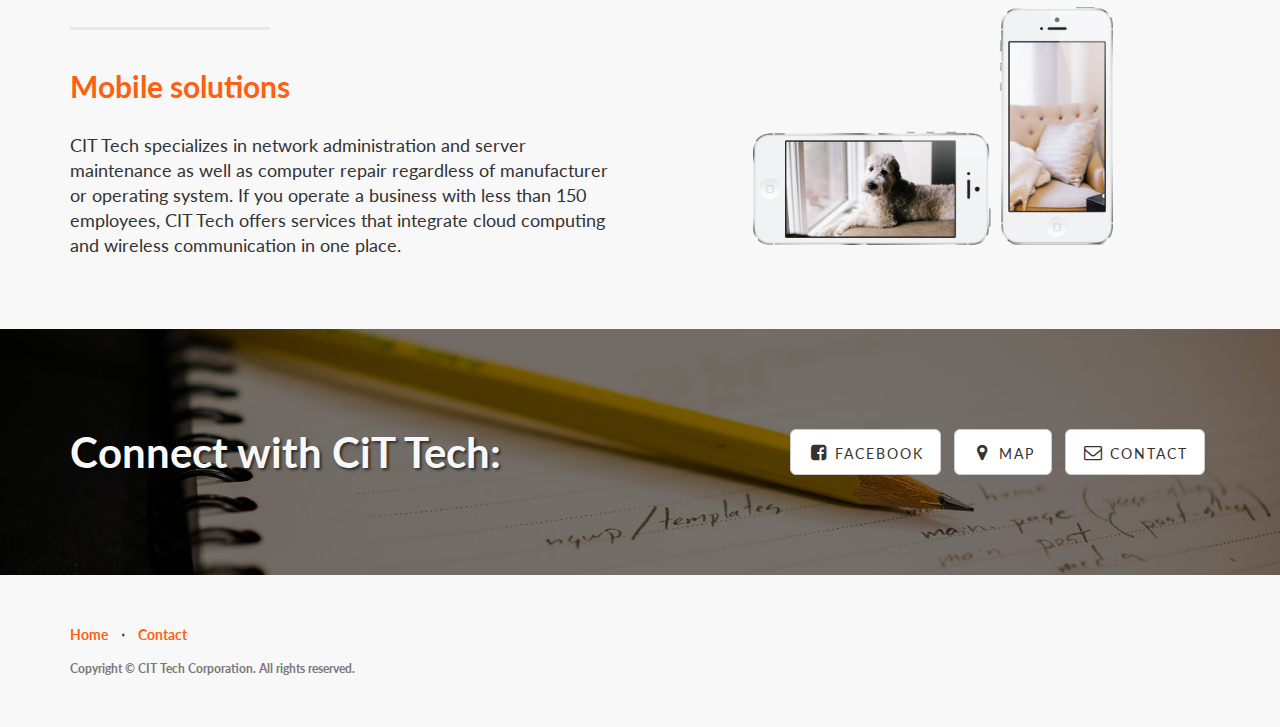
==== commit 9c1f9950: "San Diego" ====
--- a/src/static/index.html
+++ b/src/static/index.html
@@ -68,7 +68,7 @@
                 <div class="col-lg-12">
                     <div class="intro-message">
                         <h1>CiT Tech Solutions</h1>
-                        <h3>Premier small business IT management and computer repair in Tampa Bay.</h3>
+                        <h3>Premier small business IT management and computer repair in San Diego.</h3>
                         <hr class="intro-divider">
                         <ul class="list-inline ">
                             <li style=""><span class="fa fa-phone"></span> 1-888-888-1678</li>
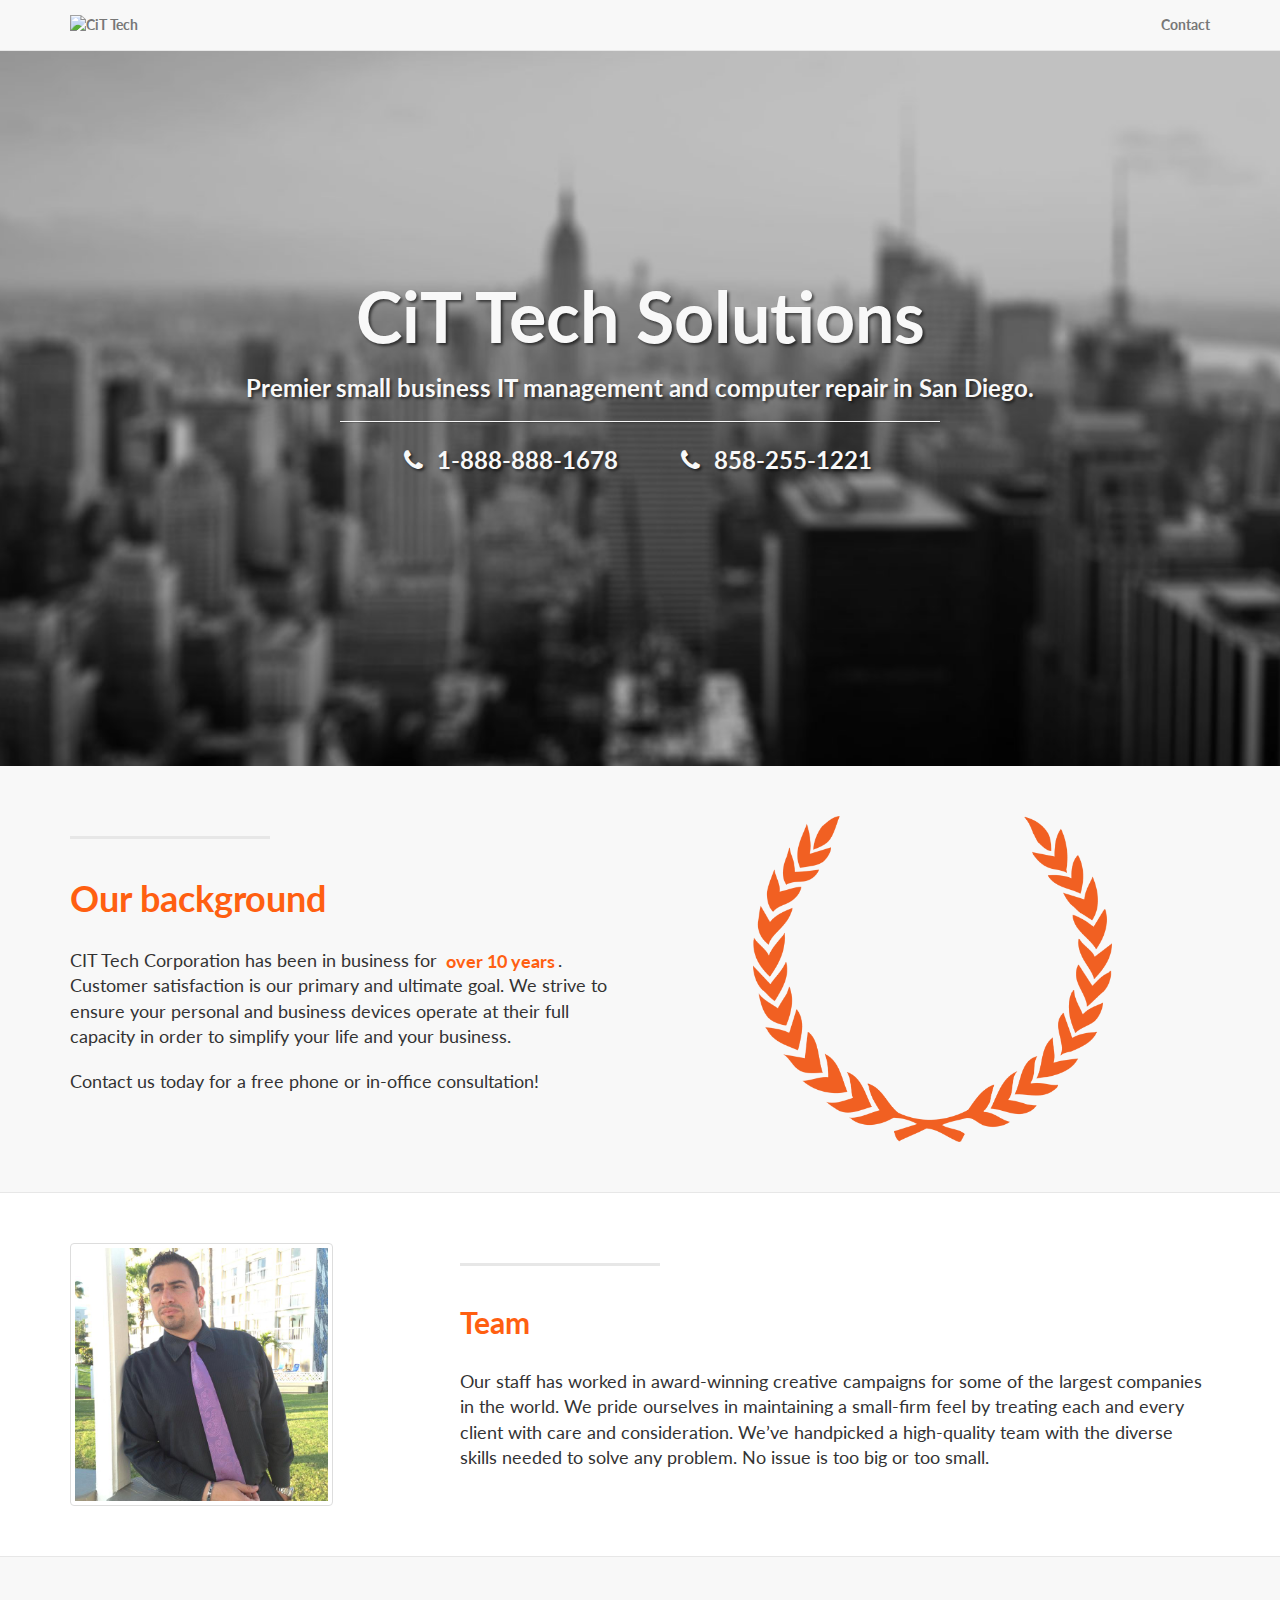
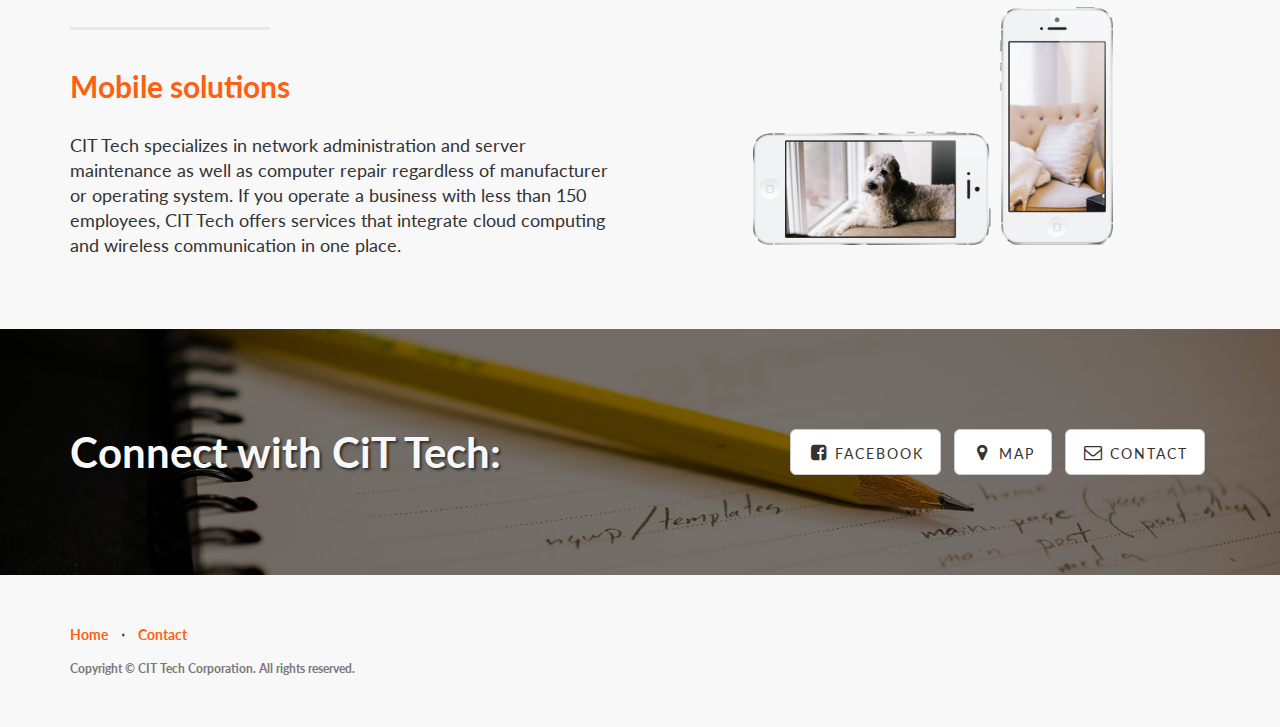
==== commit 6d4fe0ef: "Updates for Raphael" ====
--- a/src/static/index.html
+++ b/src/static/index.html
@@ -72,7 +72,7 @@
                         <hr class="intro-divider">
                         <ul class="list-inline ">
                             <li style=""><span class="fa fa-phone"></span> 1-888-888-1678</li>
-                            <li style=""><span class="fa fa-phone"></span> 813-699-0727</li>
+                            <li style=""><span class="fa fa-phone"></span> 858-255-1221</li>
                         </ul>
                     </div>
                 </div>
@@ -169,7 +169,7 @@
                             <a href="https://www.facebook.com/CITtechcorporation" class="btn btn-default btn-lg"><i class="fa fa-facebook-square fa-fw"></i> <span class="network-name">Facebook</span></a>
                         </li>
                         <li>
-                            <a href="https://goo.gl/maps/MzI7w" class="btn btn-default btn-lg"><i class="fa fa-map-marker fa-fw"></i> <span class="network-name">Map</span></a>
+                            <a href="https://goo.gl/maps/uKvuoCQniyR2" class="btn btn-default btn-lg"><i class="fa fa-map-marker fa-fw"></i> <span class="network-name">Map</span></a>
                         </li>
                         <li>
                             <a href="/contact" class="btn btn-default btn-lg"><i class="fa fa-envelope-o fa-fw"></i> <span class="network-name">Contact</span></a>
